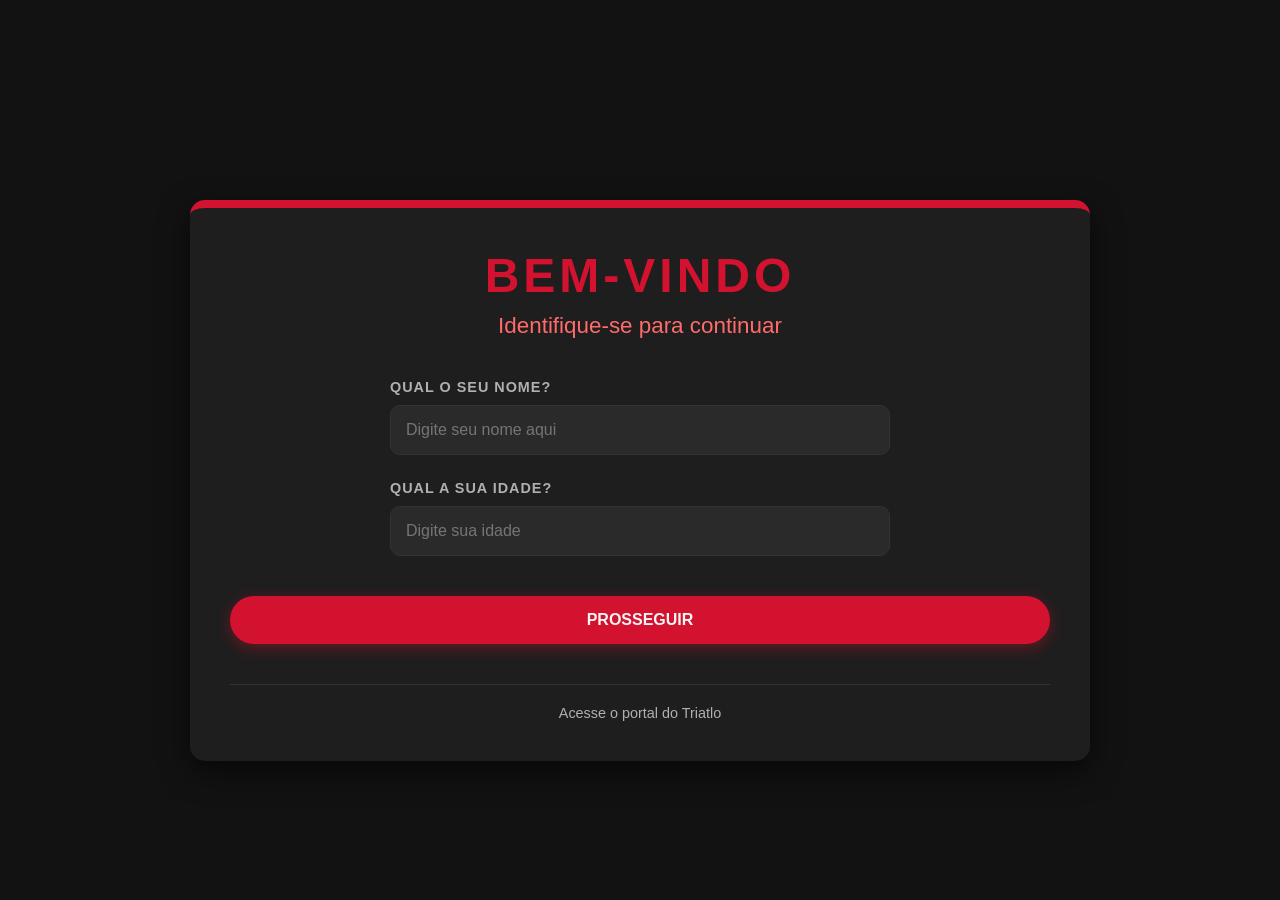
==== acesso.html @ fb4a9e41 "alteracao.xxx" ====
<!DOCTYPE html>
<html lang="pt-br">
<head>
    <meta charset="UTF-8">
    <meta name="viewport" content="width=device-width, initial-scale=1.0">
    <link rel="stylesheet" href="style.css">
    <title>Acesso - Triatlo</title>
</head>
<body>
    <div class="container">
        <header>
            <h1>BEM-VINDO</h1>
            <h2>Identifique-se para continuar</h2>
        </header>

        <main class="login-form">
            <div class="input-group">
                <label for="nome">Qual o seu nome?</label>
                <input type="text" id="nome" placeholder="Digite seu nome aqui" required>
            </div>
            
            <div class="input-group">
                <label for="idade">Qual a sua idade?</label>
                <input type="number" id="idade" placeholder="Digite sua idade" required>
            </div>

            <nav id="modalidades">
                <ul class="horizontal-list">
                    <li><a href="#" onclick="salvarAcesso(event)">Prosseguir</a></li>
                </ul>
            </nav>
        </main>

        <footer>
            <p>Acesse o portal do Triatlo</p>
        </footer>
    </div>

    <script>
        function salvarAcesso(event) {
            event.preventDefault();
            const nome = document.getElementById('nome').value;
            const idade = document.getElementById('idade').value;

            if (nome && idade) {
                // Salva para usar na página index.html
                localStorage.setItem('usuarioNome', nome);
                localStorage.setItem('usuarioIdade', idade);
                
                // Redireciona para a página principal
                window.location.href = 'index.html';
            } else {
                alert('Por favor, preencha seu nome e idade.');
            }
        }
    </script>
</body>
</html>
---- style.css ----
* {
    margin: 0;
    padding: 0;
    box-sizing: border-box;
    font-family: 'Segoe UI', Tahoma, Geneva, Verdana, sans-serif;
}

:root {
    --primary-red: #D2122E;
    --dark-red: #8B0000;


    --bg-dark: #121212;
    --card-dark: #1E1E1E;
    --card-hover: #2A2A2A;
    --text-light: #F5F5F5;
    --text-secondary: #B0B0B0;
    --border-color: #333;
}

body {
    position: relative;
    background: var(--bg-dark);
    color: var(--text-light);
    display: flex;
    flex-direction: column;
    justify-content: center;
    align-items: center;
    min-height: 100vh;
    padding: 80px 20px 20px; 
}


.welcome-msg-top {
    position: absolute;
    top: 30px;
    left: 50%;
    transform: translateX(-50%);
    background-color: rgba(210, 18, 46, 0.1);
    padding: 12px 30px;
    border-radius: 50px;
    border: 1px solid rgba(210, 18, 46, 0.3);
    text-align: center;
    z-index: 1000;
}

.welcome-msg-top p {
    margin: 0;
    color: var(--text-light);
    font-size: 1.1rem;
}

.welcome-msg-top strong {
    color: var(--primary-red);
}

.container {
    background: var(--card-dark);
    width: 100%;
    max-width: 900px;
    padding: 40px;
    margin: 20px 0;
    border-radius: 15px;
    border-top: 8px solid var(--primary-red);
    box-shadow: 0 10px 30px rgba(0,0,0,.6);
    text-align: left;
}

header {
    text-align: center;
    margin-bottom: 40px;
}

header h1 {
    color: var(--primary-red);
    font-size: 3rem;
    letter-spacing: 4px;
    text-transform: uppercase;
    margin-bottom: 10px;
}

header h2 {
    color: #ff6b6b;
    font-size: 1.4rem;
    font-weight: 400;
    margin-bottom: 20px;
}

h3 {
    color: var(--primary-red);
    font-size: 1.8rem;
    margin: 30px 0 15px;
    border-left: 4px solid var(--primary-red);
    padding-left: 15px;
    text-transform: uppercase;
}

.description {
    color: var(--text-secondary);
    font-size: 1.05rem;
    line-height: 1.8;
    margin-bottom: 30px;
    text-align: justify;
}


.benefits-list,
.distances-list {
    list-style: none;
    margin-bottom: 30px;
}

.benefits-list li,
.distances-list li {
    background: rgba(255,255,255,.03);
    margin-bottom: 12px;
    padding: 15px;
    border-radius: 8px;
    border-left: 3px solid var(--primary-red);
    transition: .3s;
}

.benefits-list li:hover,
.distances-list li:hover {
    background: var(--card-hover);
}

.benefits-list li strong,
.distances-list li strong {
    color: #ff6b6b;
    display: block;
    margin-bottom: 5px;
}

#modalidades {
    text-align: center;
    margin: 40px 0 30px;
}

.horizontal-list {
    display: flex;
    justify-content: center;
    gap: 20px;
    list-style: none;
}

.horizontal-list li {
    flex: 1;
    min-width: 150px;
}

.horizontal-list li a {
    display: block;
    padding: 15px 25px;
    text-align: center;
    text-decoration: none;
    text-transform: uppercase;
    font-weight: bold;
    color: var(--text-light);
    background: var(--primary-red);
    border-radius: 50px;
    transition: .3s;
    box-shadow: 0 4px 15px rgba(210,18,46,.4);
}

.horizontal-list li a:hover {
    background: var(--dark-red);
    transform: translateY(-3px);
    box-shadow: 0 6px 20px rgba(139,0,0,.6);
}


.login-form {
    margin: 30px 0;
    text-align: center;
}

.input-group {
    margin-bottom: 25px;
    text-align: left;
    max-width: 500px;
    margin-left: auto;
    margin-right: auto;
}

.input-group label {
    display: block;
    margin-bottom: 10px;
    color: var(--text-secondary);
    font-weight: bold;
    font-size: 0.9rem;
    text-transform: uppercase;
    letter-spacing: 1px;
}

.input-group input {
    width: 100%;
    padding: 15px;
    background-color: var(--card-hover);
    border: 1px solid var(--border-color);
    border-radius: 10px;
    color: var(--text-light);
    font-size: 1rem;
    outline: none;
    transition: all 0.3s;
}

.input-group input:focus {
    border-color: var(--primary-red);
    background-color: #333;
    box-shadow: 0 0 10px rgba(210, 18, 46, 0.2);
}

a#bruno {
    color: var(--primary-red);
    text-decoration: none;
    transition: 0.3s;
}

a#bruno:hover {
    color: #ff6b6b;
    text-decoration: underline;
}

footer {
    text-align: center;
    margin-top: 40px;
    padding-top: 20px;
    border-top: 1px solid var(--border-color);
    color: var(--text-secondary);
    font-size: .9rem;
}

footer strong {
    color: var(--primary-red);
}


@media (max-width: 600px) {
    .container {
        padding: 20px;
    }

    header h1 {
        font-size: 2.2rem;
    }

    header h2 {
        font-size: 1.2rem;
    }

    .horizontal-list {
        flex-direction: column;
        gap: 10px;
    }

    .horizontal-list li {
        min-width: auto;
    }

    .welcome-msg-top {
        width: 90%;
        top: 20px;
    }
}
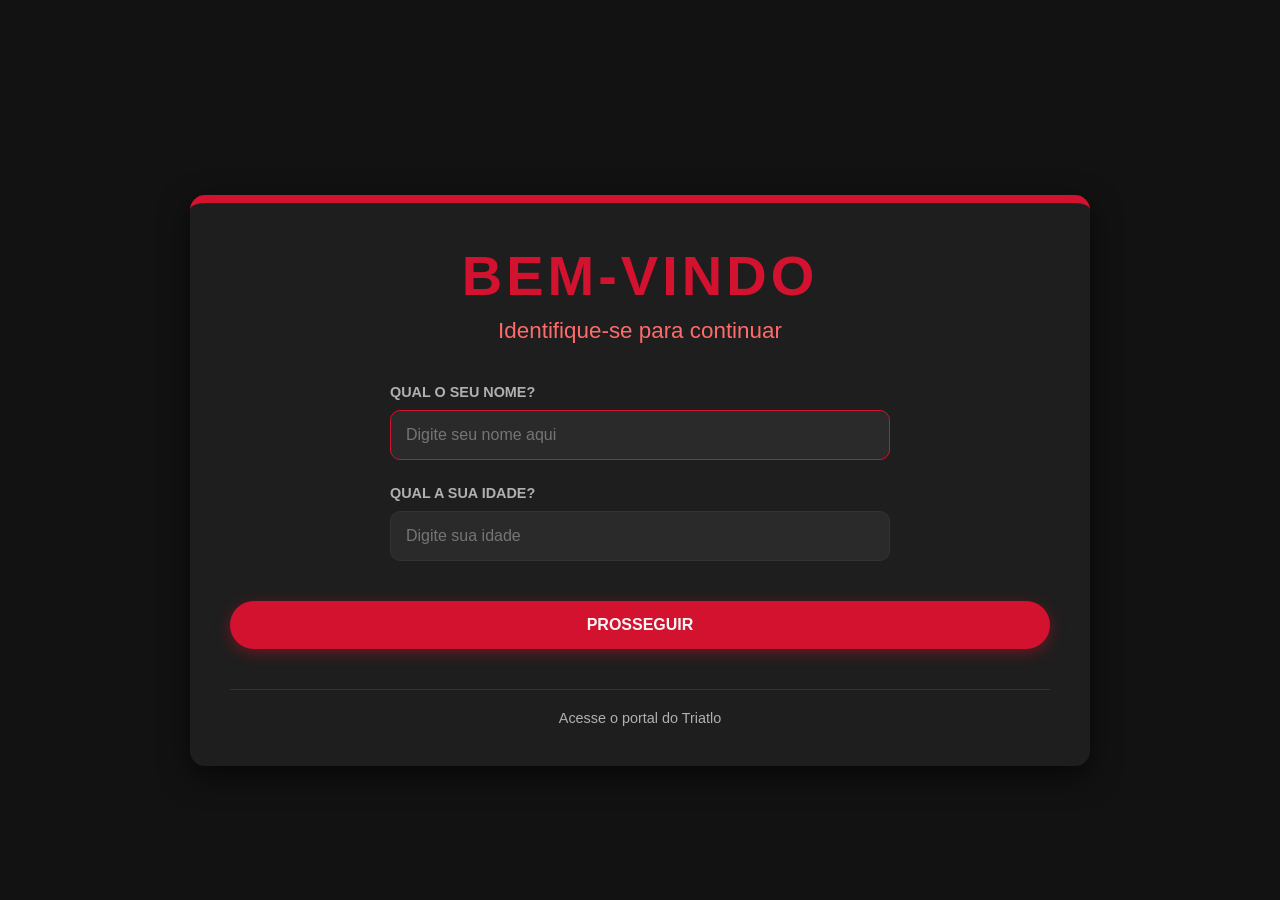
==== commit 23b8975a: "agorafoidecaldk" ====
--- a/acesso.html
+++ b/acesso.html
@@ -26,7 +26,7 @@
 
             <nav id="modalidades">
                 <ul class="horizontal-list">
-                    <li><a href="#" onclick="salvarAcesso(event)">Prosseguir</a></li>
+                    <li><a href="#" id="btnProsseguir" onclick="salvarAcesso(event)">Prosseguir</a></li>
                 </ul>
             </nav>
         </main>
@@ -37,22 +37,33 @@
     </div>
 
     <script>
+        // Função principal para salvar e prosseguir
         function salvarAcesso(event) {
-            event.preventDefault();
-            const nome = document.getElementById('nome').value;
-            const idade = document.getElementById('idade').value;
+            if (event) event.preventDefault();
+            
+            const nome = document.getElementById('nome').value.trim();
+            const idade = document.getElementById('idade').value.trim();
 
             if (nome && idade) {
-                // Salva para usar na página index.html
                 localStorage.setItem('usuarioNome', nome);
                 localStorage.setItem('usuarioIdade', idade);
-                
-                // Redireciona para a página principal
                 window.location.href = 'index.html';
             } else {
                 alert('Por favor, preencha seu nome e idade.');
             }
         }
+
+        // Adiciona o ouvinte para a tecla Enter em todo o documento
+        document.addEventListener('keypress', function (e) {
+            if (e.key === 'Enter') {
+                salvarAcesso();
+            }
+        });
+
+        // Foca automaticamente no campo de nome ao carregar a página
+        window.onload = () => {
+            document.getElementById('nome').focus();
+        };
     </script>
 </body>
 </html>
--- a/style.css
+++ b/style.css
@@ -1,4 +1,9 @@
-
+/* 
+   ESTILO FINAL TRIATLO - STYLE1
+   Design Moderno, Tema Escuro e Paleta Ironman
+*/
+
+/* Reset e Configurações Globais */
 * {
     margin: 0;
     padding: 0;
@@ -9,8 +14,6 @@
 :root {
     --primary-red: #D2122E;
     --dark-red: #8B0000;
-
-
     --bg-dark: #121212;
     --card-dark: #1E1E1E;
     --card-hover: #2A2A2A;
@@ -28,10 +31,10 @@
     justify-content: center;
     align-items: center;
     min-height: 100vh;
-    padding: 80px 20px 20px; 
-}
-
-
+    padding: 100px 20px 40px; /* Espaço para a saudação no topo */
+}
+
+/* Saudação de Boas-vindas (Topo) */
 .welcome-msg-top {
     position: absolute;
     top: 30px;
@@ -55,12 +58,12 @@
     color: var(--primary-red);
 }
 
+/* Container Principal */
 .container {
     background: var(--card-dark);
     width: 100%;
     max-width: 900px;
     padding: 40px;
-    margin: 20px 0;
     border-radius: 15px;
     border-top: 8px solid var(--primary-red);
     box-shadow: 0 10px 30px rgba(0,0,0,.6);
@@ -74,7 +77,7 @@
 
 header h1 {
     color: var(--primary-red);
-    font-size: 3rem;
+    font-size: 3.5rem;
     letter-spacing: 4px;
     text-transform: uppercase;
     margin-bottom: 10px;
@@ -87,6 +90,36 @@
     margin-bottom: 20px;
 }
 
+/* Estilo Universal para Imagens de Modalidade */
+.modalidade-img-container {
+    width: 100%;
+    margin: 20px 0 40px 0;
+    border-radius: 12px;
+    overflow: hidden;
+    border: 3px solid var(--border-color);
+    aspect-ratio: 16 / 9;
+    background-color: var(--card-hover);
+    box-shadow: 0 8px 20px rgba(0, 0, 0, 0.4);
+    transition: border-color 0.3s ease;
+}
+
+.modalidade-img-container:hover {
+    border-color: var(--primary-red);
+}
+
+.modalidade-img {
+    width: 100%;
+    height: 100%;
+    object-fit: cover;
+    display: block;
+    transition: transform 0.6s cubic-bezier(0.25, 0.46, 0.45, 0.94);
+}
+
+.modalidade-img:hover {
+    transform: scale(1.08);
+}
+
+/* Conteúdo de Texto */
 h3 {
     color: var(--primary-red);
     font-size: 1.8rem;
@@ -104,15 +137,13 @@
     text-align: justify;
 }
 
-
-.benefits-list,
-.distances-list {
+/* Listas de Benefícios e Detalhes */
+.benefits-list, .distances-list {
     list-style: none;
     margin-bottom: 30px;
 }
 
-.benefits-list li,
-.distances-list li {
+.benefits-list li, .distances-list li {
     background: rgba(255,255,255,.03);
     margin-bottom: 12px;
     padding: 15px;
@@ -121,18 +152,17 @@
     transition: .3s;
 }
 
-.benefits-list li:hover,
-.distances-list li:hover {
+.benefits-list li:hover, .distances-list li:hover {
     background: var(--card-hover);
 }
 
-.benefits-list li strong,
-.distances-list li strong {
+.benefits-list li strong, .distances-list li strong {
     color: #ff6b6b;
     display: block;
     margin-bottom: 5px;
 }
 
+/* Navegação e Botões */
 #modalidades {
     text-align: center;
     margin: 40px 0 30px;
@@ -170,7 +200,7 @@
     box-shadow: 0 6px 20px rgba(139,0,0,.6);
 }
 
-
+/* Estilos de Formulário (Acesso) */
 .login-form {
     margin: 30px 0;
     text-align: center;
@@ -191,7 +221,6 @@
     font-weight: bold;
     font-size: 0.9rem;
     text-transform: uppercase;
-    letter-spacing: 1px;
 }
 
 .input-group input {
@@ -208,21 +237,9 @@
 
 .input-group input:focus {
     border-color: var(--primary-red);
-    background-color: #333;
-    box-shadow: 0 0 10px rgba(210, 18, 46, 0.2);
-}
-
-a#bruno {
-    color: var(--primary-red);
-    text-decoration: none;
-    transition: 0.3s;
-}
-
-a#bruno:hover {
-    color: #ff6b6b;
-    text-decoration: underline;
-}
-
+}
+
+/* Footer */
 footer {
     text-align: center;
     margin-top: 40px;
@@ -236,31 +253,113 @@
     color: var(--primary-red);
 }
 
-
+footer a {
+    color: var(--primary-red);
+    text-decoration: none;
+}
+
+/* Responsividade */
 @media (max-width: 600px) {
-    .container {
-        padding: 20px;
-    }
-
-    header h1 {
-        font-size: 2.2rem;
-    }
-
-    header h2 {
-        font-size: 1.2rem;
-    }
-
-    .horizontal-list {
-        flex-direction: column;
-        gap: 10px;
-    }
-
-    .horizontal-list li {
-        min-width: auto;
-    }
-
-    .welcome-msg-top {
-        width: 90%;
-        top: 20px;
-    }
-}+    .container { padding: 20px; }
+    header h1 { font-size: 2.5rem; }
+    .horizontal-list { flex-direction: column; gap: 10px; }
+    .horizontal-list li { min-width: auto; }
+    .welcome-msg-top { width: 90%; top: 20px; }
+}
+/* ===================================
+   BACKGROUND SLIDESHOW - APENAS INDEX.HTML (SEM DELAY)
+   =================================== */
+
+.bg-slideshow {
+    position: fixed;
+    top: 0;
+    left: 0;
+    width: 100%;
+    height: 100%;
+    overflow: hidden;
+    z-index: -2;
+    background-color: #000;
+}
+
+.bg-img {
+    position: absolute;
+    top: 0;
+    left: 0;
+    width: 100%;
+    height: 100%;
+    object-fit: cover;
+    opacity: 0;
+    transform: translateX(100%);
+    animation-name: slideShow;
+    animation-duration: 20s;
+    animation-iteration-count: infinite;
+    animation-timing-function: linear;
+    will-change: opacity, transform;
+    backface-visibility: hidden;
+}
+
+.bg-img-1 { animation-delay: 0s; }
+.bg-img-2 { animation-delay: 5s; }
+.bg-img-3 { animation-delay: 10s; }
+.bg-img-4 { animation-delay: 15s; }
+
+@keyframes slideShow {
+    0% {
+        opacity: 0;
+        transform: translateX(100%);
+    }
+    10% {
+        opacity: 1;
+        transform: translateX(0);
+    }
+    20% {
+        opacity: 1;
+        transform: translateX(0);
+    }
+    35% {
+        opacity: 0;
+        transform: translateX(-100%);
+    }
+    100% {
+        opacity: 0;
+        transform: translateX(-100%);
+    }
+}
+
+.bg-overlay {
+    position: fixed;
+    top: 0;
+    left: 0;
+    width: 100%;
+    height: 100%;
+    background: rgba(18, 18, 18, 0.75);
+    z-index: -1;
+}
+
+body.home-page {
+    background: transparent;
+}
+
+body.home-page .container {
+    background: rgba(30, 30, 30, 0.9);
+    backdrop-filter: blur(4px);
+}
+/* Estilo Universal para Imagem de Fundo (Background) */
+.page-bg-container {
+    position: fixed;
+    top: 0;
+    left: 0;
+    width: 100%;
+    height: 100%;
+    z-index: -1; /* Fica atrás de todo o conteúdo */
+    overflow: hidden;
+}
+
+.page-bg-image {
+    width: 100%;
+    height: 100%;
+    object-fit: cover;
+    filter: brightness(0.3) blur(5px); /* Escurece e desfoca para não atrapalhar a leitura */
+    transform: scale(1.1); /* Evita bordas brancas devido ao blur */
+    opacity: 0.6;
+}
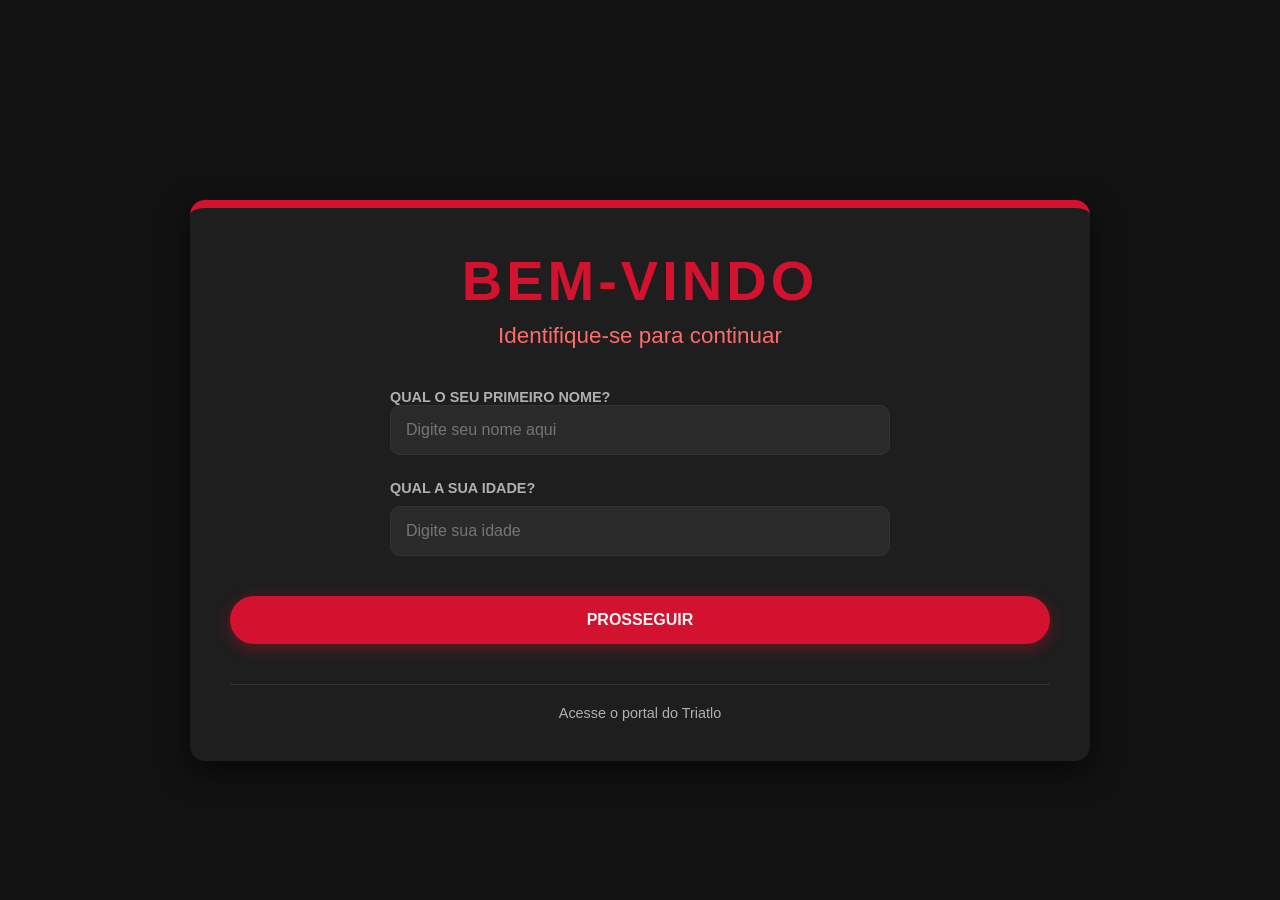
==== commit 2ccd13c8: "projeto.final" ====
--- a/acesso.html
+++ b/acesso.html
@@ -4,7 +4,8 @@
     <meta charset="UTF-8">
     <meta name="viewport" content="width=device-width, initial-scale=1.0">
     <link rel="stylesheet" href="style.css">
-    <title>Acesso - Triatlo</title>
+    <link rel="shortcut icon" href="pngwing.com.ico" type="image/x-icon">
+    <title>Acesso</title>
 </head>
 <body>
     <div class="container">
@@ -15,7 +16,7 @@
 
         <main class="login-form">
             <div class="input-group">
-                <label for="nome">Qual o seu nome?</label>
+                <label for="nome">Qual o seu primeiro nome?
                 <input type="text" id="nome" placeholder="Digite seu nome aqui" required>
             </div>
             
@@ -35,35 +36,7 @@
             <p>Acesse o portal do Triatlo</p>
         </footer>
     </div>
-
-    <script>
-        // Função principal para salvar e prosseguir
-        function salvarAcesso(event) {
-            if (event) event.preventDefault();
-            
-            const nome = document.getElementById('nome').value.trim();
-            const idade = document.getElementById('idade').value.trim();
-
-            if (nome && idade) {
-                localStorage.setItem('usuarioNome', nome);
-                localStorage.setItem('usuarioIdade', idade);
-                window.location.href = 'index.html';
-            } else {
-                alert('Por favor, preencha seu nome e idade.');
-            }
-        }
-
-        // Adiciona o ouvinte para a tecla Enter em todo o documento
-        document.addEventListener('keypress', function (e) {
-            if (e.key === 'Enter') {
-                salvarAcesso();
-            }
-        });
-
-        // Foca automaticamente no campo de nome ao carregar a página
-        window.onload = () => {
-            document.getElementById('nome').focus();
-        };
-    </script>
+    <!-- Script Universal -->
+    <script src="index.js"></script>
 </body>
-</html>+</html>
--- a/style.css
+++ b/style.css
@@ -1,7 +1,4 @@
-/* 
-   ESTILO FINAL TRIATLO - STYLE1
-   Design Moderno, Tema Escuro e Paleta Ironman
-*/
+/* CSS FINAL (estilo ironman) */
 
 /* Reset e Configurações Globais */
 * {
@@ -31,8 +28,70 @@
     justify-content: center;
     align-items: center;
     min-height: 100vh;
-    padding: 100px 20px 40px; /* Espaço para a saudação no topo */
-}
+    padding: 100px 20px 40px;
+}
+
+/* SISTEMA DE BACKGROUND UNIVERSAL */
+
+/* Container Universal */
+.bg-slideshow, .page-bg-container {
+    position: fixed;
+    top: 0;
+    left: 0;
+    width: 100%;
+    height: 100%;
+    z-index: -1;
+    overflow: hidden;
+}
+
+/* Estilo Base para Imagens */
+.bg-img, .page-bg-image {
+    position: absolute;
+    top: 0;
+    left: 0;
+    width: 100%;
+    height: 100%;
+    object-fit: cover;
+    filter: brightness(0.6) blur(1px); 
+    transform: scale(1.05);
+}
+
+/* Exclusivo Para a Animação */
+.bg-img {
+    opacity: 0;
+    animation: slideshowAnim 20s infinite;
+}
+
+/* Exclusivo para Imagens Fixas (Páginas Internas) */
+.page-bg-image {
+    opacity: 0.6; /* Garante visibilidade constante */
+}
+
+.bg-overlay {
+    position: absolute;
+    top: 0;
+    left: 0;
+    width: 100%;
+    height: 100%;
+    background: rgba(0, 0, 0, 0.6);
+    z-index: 1;
+}
+
+/* Delays do Slideshow */
+.bg-img-1 { animation-delay: 0s; }
+.bg-img-2 { animation-delay: 5s; }
+.bg-img-3 { animation-delay: 10s; }
+.bg-img-4 { animation-delay: 15s; }
+
+@keyframes slideshowAnim {
+    0% { opacity: 0; transform: scale(1); }
+    5% { opacity: 1; }
+    25% { opacity: 1; }
+    30% { opacity: 0; transform: scale(1.05); }
+    100% { opacity: 0; }
+}
+
+/* COMPONENTES DA PÁGINA */
 
 /* Saudação de Boas-vindas (Topo) */
 .welcome-msg-top {
@@ -68,6 +127,7 @@
     border-top: 8px solid var(--primary-red);
     box-shadow: 0 10px 30px rgba(0,0,0,.6);
     text-align: left;
+    z-index: 10;
 }
 
 header {
@@ -134,7 +194,7 @@
     font-size: 1.05rem;
     line-height: 1.8;
     margin-bottom: 30px;
-    text-align: justify;
+    text-align: center;
 }
 
 /* Listas de Benefícios e Detalhes */
@@ -258,108 +318,61 @@
     text-decoration: none;
 }
 
+/* Sistema de Curtidas */
+.like-container {
+    position: fixed;
+    bottom: 25px;
+    right: 25px;
+    z-index: 2000;
+    display: flex;
+    align-items: center;
+    gap: 12px;
+    background-color: rgba(30, 30, 30, 0.85);
+    padding: 10px 18px;
+    border-radius: 50px;
+    border: 1px solid var(--border-color);
+    backdrop-filter: blur(8px);
+    box-shadow: 0 5px 15px rgba(0, 0, 0, 0.5);
+    transition: all 0.3s ease;
+}
+
+.like-container:hover {
+    border-color: var(--primary-red);
+    transform: translateY(-5px);
+}
+
+.like-button {
+    background: var(--primary-red);
+    color: white;
+    border: none;
+    width: 38px;
+    height: 38px;
+    border-radius: 50%;
+    cursor: pointer;
+    display: flex;
+    align-items: center;
+    justify-content: center;
+    font-size: 1.1rem;
+    transition: all 0.3s cubic-bezier(0.175, 0.885, 0.32, 1.275);
+}
+
+.like-button:disabled {
+    background: #444;
+    cursor: default;
+    opacity: 0.7;
+}
+
+.like-count {
+    color: var(--text-light);
+    font-weight: bold;
+    font-size: 1rem;
+}
+
 /* Responsividade */
 @media (max-width: 600px) {
     .container { padding: 20px; }
     header h1 { font-size: 2.5rem; }
     .horizontal-list { flex-direction: column; gap: 10px; }
-    .horizontal-list li { min-width: auto; }
     .welcome-msg-top { width: 90%; top: 20px; }
-}
-/* ===================================
-   BACKGROUND SLIDESHOW - APENAS INDEX.HTML (SEM DELAY)
-   =================================== */
-
-.bg-slideshow {
-    position: fixed;
-    top: 0;
-    left: 0;
-    width: 100%;
-    height: 100%;
-    overflow: hidden;
-    z-index: -2;
-    background-color: #000;
-}
-
-.bg-img {
-    position: absolute;
-    top: 0;
-    left: 0;
-    width: 100%;
-    height: 100%;
-    object-fit: cover;
-    opacity: 0;
-    transform: translateX(100%);
-    animation-name: slideShow;
-    animation-duration: 20s;
-    animation-iteration-count: infinite;
-    animation-timing-function: linear;
-    will-change: opacity, transform;
-    backface-visibility: hidden;
-}
-
-.bg-img-1 { animation-delay: 0s; }
-.bg-img-2 { animation-delay: 5s; }
-.bg-img-3 { animation-delay: 10s; }
-.bg-img-4 { animation-delay: 15s; }
-
-@keyframes slideShow {
-    0% {
-        opacity: 0;
-        transform: translateX(100%);
-    }
-    10% {
-        opacity: 1;
-        transform: translateX(0);
-    }
-    20% {
-        opacity: 1;
-        transform: translateX(0);
-    }
-    35% {
-        opacity: 0;
-        transform: translateX(-100%);
-    }
-    100% {
-        opacity: 0;
-        transform: translateX(-100%);
-    }
-}
-
-.bg-overlay {
-    position: fixed;
-    top: 0;
-    left: 0;
-    width: 100%;
-    height: 100%;
-    background: rgba(18, 18, 18, 0.75);
-    z-index: -1;
-}
-
-body.home-page {
-    background: transparent;
-}
-
-body.home-page .container {
-    background: rgba(30, 30, 30, 0.9);
-    backdrop-filter: blur(4px);
-}
-/* Estilo Universal para Imagem de Fundo (Background) */
-.page-bg-container {
-    position: fixed;
-    top: 0;
-    left: 0;
-    width: 100%;
-    height: 100%;
-    z-index: -1; /* Fica atrás de todo o conteúdo */
-    overflow: hidden;
-}
-
-.page-bg-image {
-    width: 100%;
-    height: 100%;
-    object-fit: cover;
-    filter: brightness(0.3) blur(5px); /* Escurece e desfoca para não atrapalhar a leitura */
-    transform: scale(1.1); /* Evita bordas brancas devido ao blur */
-    opacity: 0.6;
-}
+    .like-container { bottom: 15px; right: 15px; }
+}
